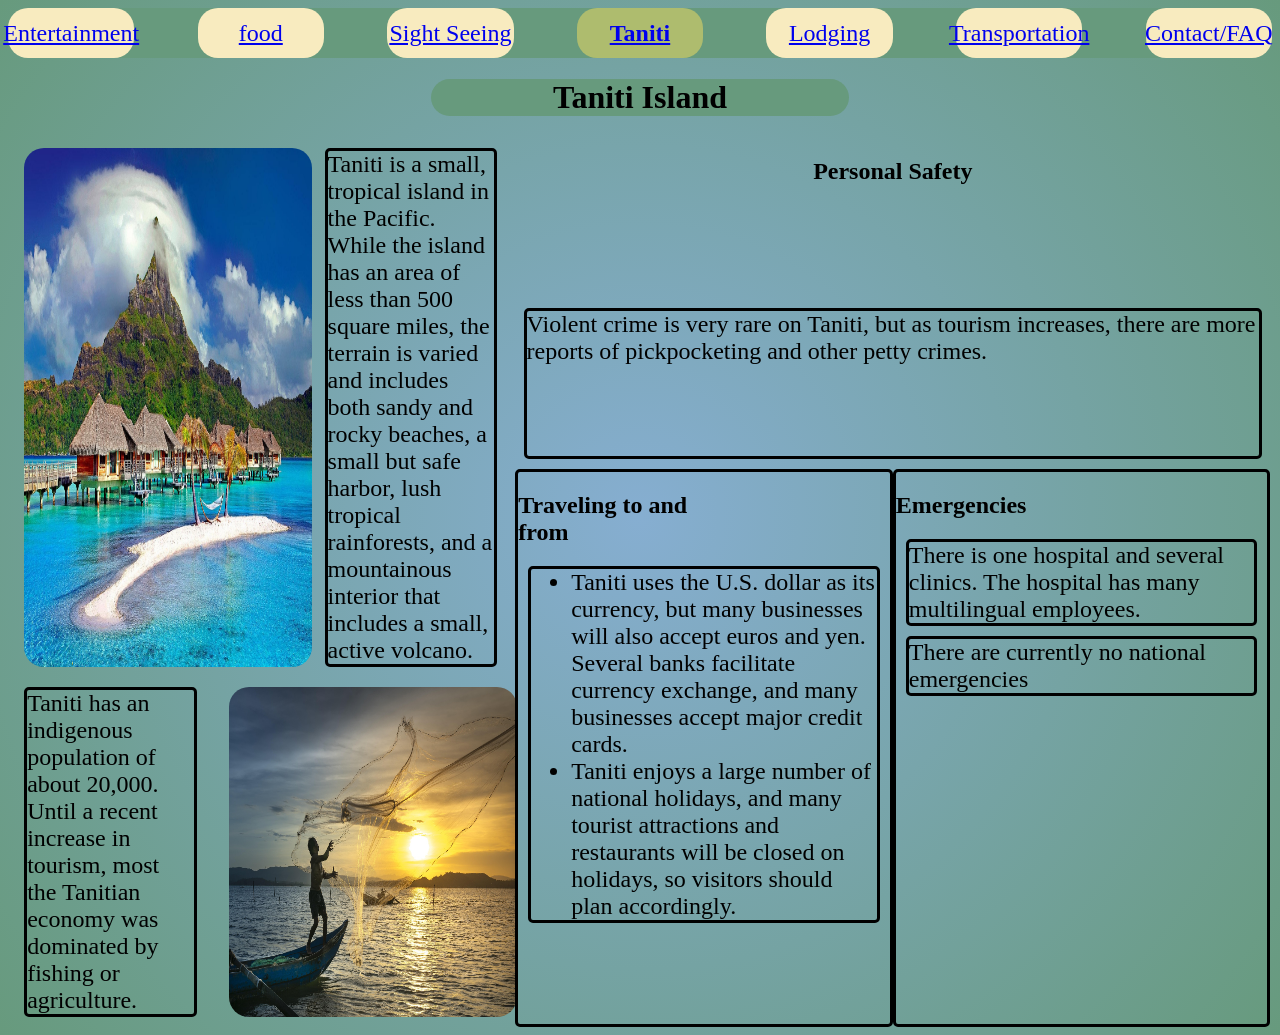
==== index.html @ 6dac9e41 "created site" ====
<!DOCTYPE html>
<html>
<head>
    <title>Island Name - Welcome</title>
    <link rel="stylesheet" href="style.css">
</head>
<body>
    <header>
        <nav>
            <ul class="flex center nav-links">
                <li class="flex center nav-item"><a href="Content-Entertainment.html">Entertainment</a></li>
                <li class="flex center nav-item"><a href="Content-food.html">food</a></li>
                <li class="flex center nav-item"><a href="Content-SightSeeing.html">Sight Seeing</a></li>
                <li class="flex center nav-item" id="Current-location"><a href="index.html">Taniti</a></li>
                <li class="flex center nav-item"><a href="Content-Lodging.html">Lodging</a></li>
                <li class="flex center nav-item"><a href="Content-Transportation.html">Transportation</a></li>
                <li class="flex center nav-item"><a href="contact.html">Contact/FAQ</a></li>
            </ul>
        </nav>
    </header>
    <div class="flex center">
        <h1 class="flex center">Taniti Island</h1>
    </div>
    <div class="flex">
        <div class="container1">
            <div class="flex wrap contentLeft">
                <div class="flex generalinfo"><img src="Taniti-Island.jpg" id="Taniti-Island"></div>
                <p class="flex GIcontent">Taniti is a small, tropical island in the Pacific. While the island has an area of less than 500 square miles, the terrain is varied and includes both sandy and rocky beaches, a small but safe harbor, lush tropical rainforests, and a mountainous interior that includes a small, active volcano.</p>
                <p class = "flex GIcontent">Taniti has an indigenous population of about 20,000. Until a recent increase in tourism, most the Tanitian economy was dominated by fishing or agriculture.</p>
                <div class=" flex generalinfo"><img src="Fishing-Boat.jpg" id="Fishing-boat"></div>
            
            </div>
        </div>
        <div class = "flex wrap center container2">
            <h2 class="flex center title">Personal Safety</h2>
            <p>Violent crime is very rare on Taniti, but as tourism increases, there are more reports of pickpocketing and other petty crimes. </p>
            
                
                <div class="Right-Content-lower">
                    <h2 id="Traveling">Traveling to and from</h2>
                    <ul>
                        <li>Taniti uses the U.S. dollar as its currency, but many businesses will also accept euros and yen. Several banks facilitate currency exchange, and many businesses accept major credit cards.</li>
                        <li>Taniti enjoys a large number of national holidays, and many tourist attractions and restaurants will be closed on holidays, so visitors should plan accordingly.</li>
                    </ul>
                </div>
                <div class="Right-Content-lower">
                    <h2 id="Emergency">Emergencies</h2>
                    <p>There is one hospital and several clinics. The hospital has many multilingual employees. </p><p> There are currently no national emergencies </p>
                </div> 
            
        </div>
    </div>
    <footer>
    </footer>
</body>
</html>
---- style.css ----
/*General tags*/
body{background: radial-gradient(circle, #86AED1,#679A7D); display: block;}

header, footer{
    display:block;
    background-color: #679A7D;
    border-radius: 20px;
}
h1{
    background-color:#679A7D;
    width: 33%;
    border-radius: 20px;
}
h2{
    height:auto;
}
p, ul{ 
    font-size:x-large; 
    border: 3px solid black; 
    border-radius: 5px; 
    margin:10px;
}

img{border-radius: 20px; margin: 10px; width:100%}
th{font-size: x-large;}
td{width: 50%; font-size: 20pt}
tr, td{border: 1px solid black}

/* END General tags*/

/*Class tags*/
.title{height: 30px}
.container1{width: 40%;}
.container2{width: 60%;}
.contentLeft{justify-content: space-around;}
.GIcontent{max-width: 33%;}
.Right-Content-lower{width: 49%; border: 3px solid black; border-radius: 5px; }
.Content-Image, .Content-Table, .Content-Box{width: 32%}

.large-text{font-size: x-large;}
.flex { display: flex; }
.center { justify-content: center; }
.left{justify-content: left;}
.full-width { width: 100%; }
.wrap{flex-wrap: wrap;}

.generalinfo{
    width: 57%; 
    align-content: center;
}
.nav-item{
    align-items: center; 
    background-color: #F8EBBF; 
    border-radius: 20px; 
    width: 10%; 
    height: 100%;
}
.nav-links{
    border: none;
    height: 50px;
    padding: 0;
    margin: 0;
    justify-content: space-between;
    align-items: center;
    list-style: none;
    
}



/* END Class tags*/

/*ID tags*/
#Taniti-Island, #Fishing-boat{
    height: auto;
    margin: 10px;
}

#Current-location{
    font-weight: bolder;
    background-color: #AEBC6E; 
}
#Safety{
    border: 1px solid Black;
   
}
#Traveling, #Emergency{
    width: 50%;
}
/* END ID tags*/
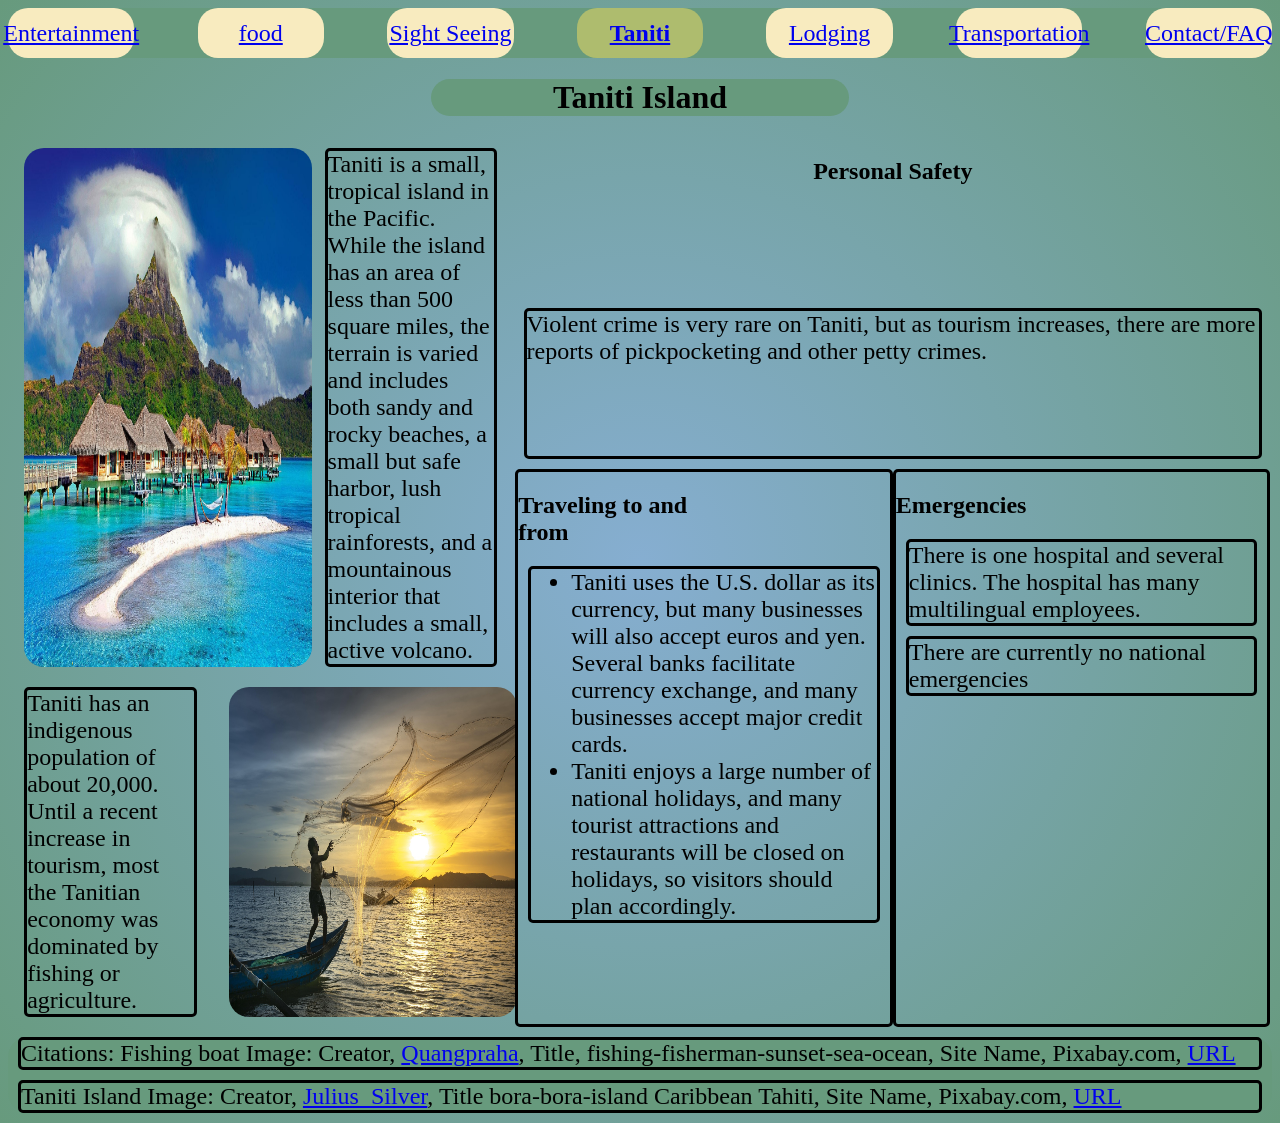
==== commit 14ccf2d0: "Added Citations to footer on each page for images. Also fixed table on Transportation page by removi" ====
--- a/index.html
+++ b/index.html
@@ -1,7 +1,7 @@
 <!DOCTYPE html>
 <html>
 <head>
-    <title>Island Name - Welcome</title>
+    <title>Taniti Home</title>
     <link rel="stylesheet" href="style.css">
 </head>
 <body>
@@ -24,10 +24,10 @@
     <div class="flex">
         <div class="container1">
             <div class="flex wrap contentLeft">
-                <div class="flex generalinfo"><img src="Taniti-Island.jpg" id="Taniti-Island"></div>
+                <div class="flex generalinfo"><img src="Taniti-Island.jpg" id="Taniti-Island" alt="photo of a cluster of huts on an island with a mountain in the backgound"></div>
                 <p class="flex GIcontent">Taniti is a small, tropical island in the Pacific. While the island has an area of less than 500 square miles, the terrain is varied and includes both sandy and rocky beaches, a small but safe harbor, lush tropical rainforests, and a mountainous interior that includes a small, active volcano.</p>
                 <p class = "flex GIcontent">Taniti has an indigenous population of about 20,000. Until a recent increase in tourism, most the Tanitian economy was dominated by fishing or agriculture.</p>
-                <div class=" flex generalinfo"><img src="Fishing-Boat.jpg" id="Fishing-boat"></div>
+                <div class=" flex generalinfo"><img src="Fishing-Boat.jpg" id="Fishing-boat" alt="photo of man on a fishing boat casting a net into the water"></div>
             
             </div>
         </div>
@@ -50,7 +50,10 @@
             
         </div>
     </div>
-    <footer>
-    </footer>
+<footer>
+        <p>Citations: Fishing boat Image: Creator, <a href ="https://pixabay.com/users/quangpraha-7201644/" target ="_blank">Quangpraha</a>, Title, fishing-fisherman-sunset-sea-ocean, Site Name, Pixabay.com, <a href = "https://pixabay.com/photos/fishing-fisherman-sunset-sea-ocean-3062034/" target ="_blank">URL</a>
+        <p>Taniti Island Image: Creator, <a href ="https://pixabay.com/users/julius_silver-4371822/" target ="_blank">Julius_Silver</a>, Title bora-bora-island Caribbean Tahiti, Site Name, Pixabay.com, <a href = "https://pixabay.com/photos/bora-bora-island-caribbean-tahiti-3023437/" target ="_blank">URL</a>
+
+        </footer>
 </body>
 </html>
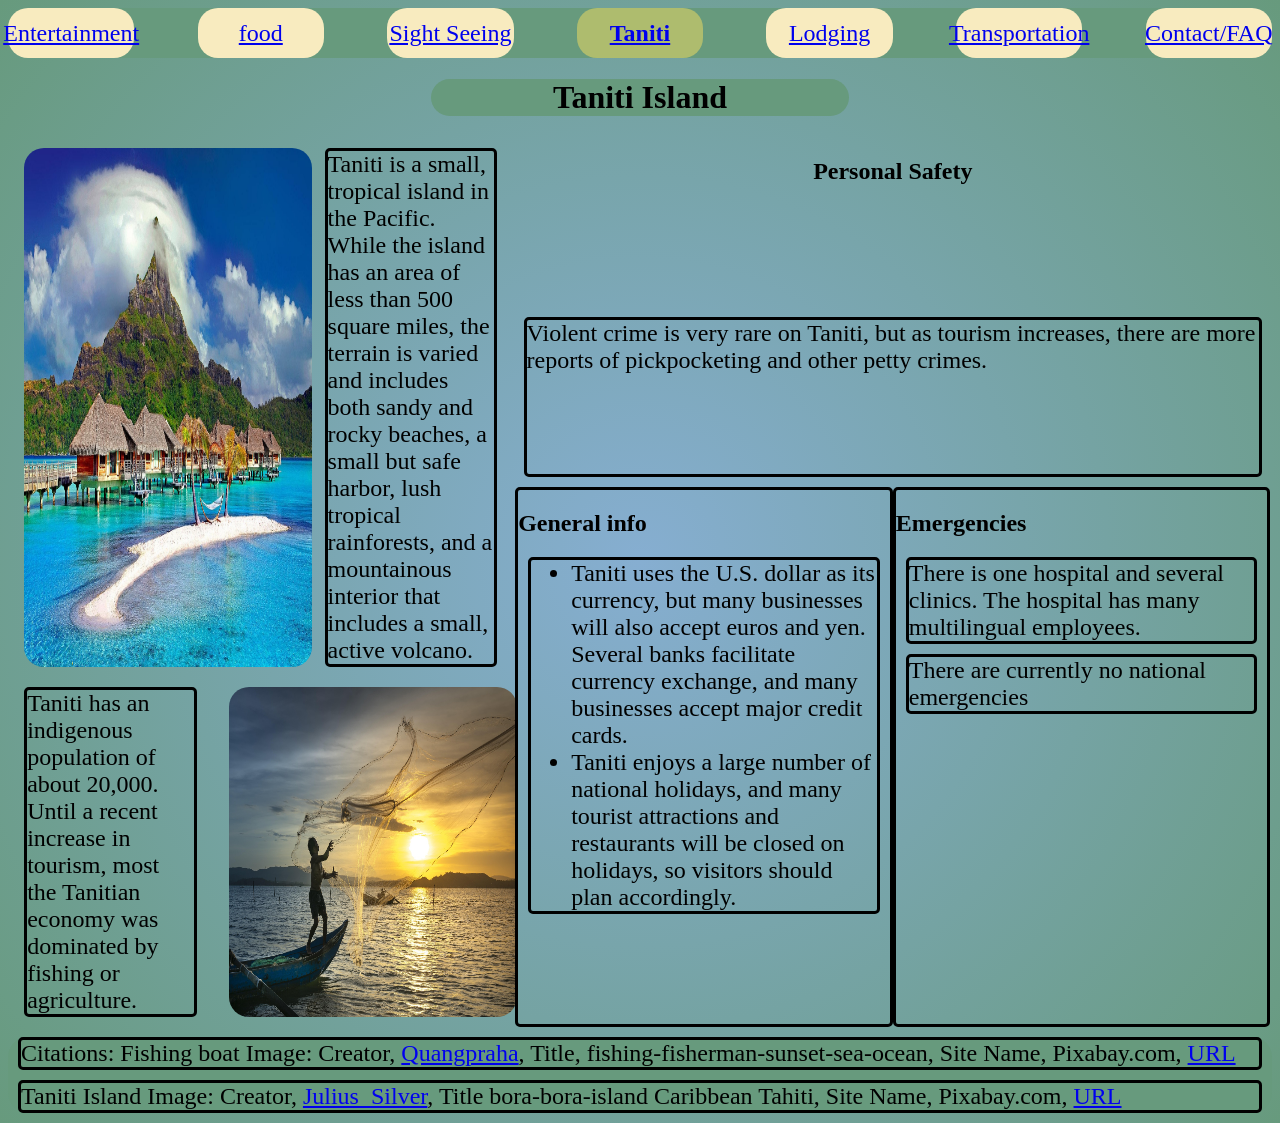
==== commit 695e2350: "Added Placeholder Page that can be replaced with local business links or .gov pages." ====
--- a/index.html
+++ b/index.html
@@ -37,7 +37,7 @@
             
                 
                 <div class="Right-Content-lower">
-                    <h2 id="Traveling">Traveling to and from</h2>
+                    <h2 id="Traveling">General info</h2>
                     <ul>
                         <li>Taniti uses the U.S. dollar as its currency, but many businesses will also accept euros and yen. Several banks facilitate currency exchange, and many businesses accept major credit cards.</li>
                         <li>Taniti enjoys a large number of national holidays, and many tourist attractions and restaurants will be closed on holidays, so visitors should plan accordingly.</li>
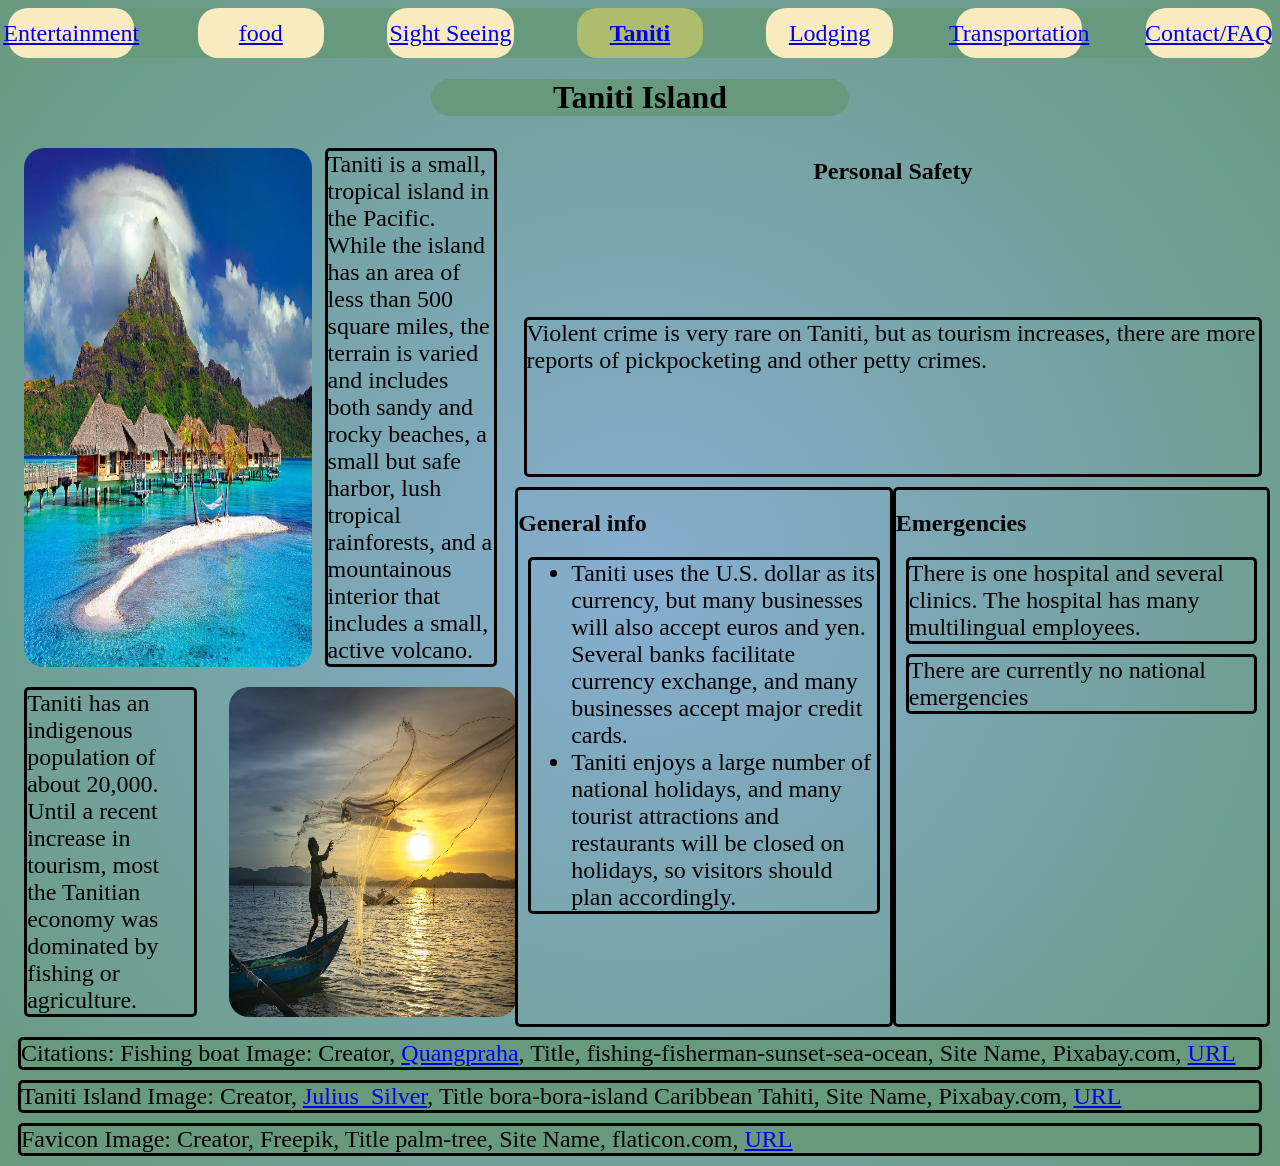
==== commit 09979721: "Updated Placeholder site to have The correct title, and added favicons to all pages with a citation " ====
--- a/index.html
+++ b/index.html
@@ -2,6 +2,7 @@
 <html>
 <head>
     <title>Taniti Home</title>
+    <link rel="icon" type="image/x-icon" href="palm-tree.png">
     <link rel="stylesheet" href="style.css">
 </head>
 <body>
@@ -51,9 +52,9 @@
         </div>
     </div>
 <footer>
-        <p>Citations: Fishing boat Image: Creator, <a href ="https://pixabay.com/users/quangpraha-7201644/" target ="_blank">Quangpraha</a>, Title, fishing-fisherman-sunset-sea-ocean, Site Name, Pixabay.com, <a href = "https://pixabay.com/photos/fishing-fisherman-sunset-sea-ocean-3062034/" target ="_blank">URL</a>
-        <p>Taniti Island Image: Creator, <a href ="https://pixabay.com/users/julius_silver-4371822/" target ="_blank">Julius_Silver</a>, Title bora-bora-island Caribbean Tahiti, Site Name, Pixabay.com, <a href = "https://pixabay.com/photos/bora-bora-island-caribbean-tahiti-3023437/" target ="_blank">URL</a>
-
+        <p>Citations: Fishing boat Image: Creator, <a href ="https://pixabay.com/users/quangpraha-7201644/" target ="_blank">Quangpraha</a>, Title, fishing-fisherman-sunset-sea-ocean, Site Name, Pixabay.com, <a href = "https://pixabay.com/photos/fishing-fisherman-sunset-sea-ocean-3062034/" target ="_blank">URL</a></p>
+        <p>Taniti Island Image: Creator, <a href ="https://pixabay.com/users/julius_silver-4371822/" target ="_blank">Julius_Silver</a>, Title bora-bora-island Caribbean Tahiti, Site Name, Pixabay.com, <a href = "https://pixabay.com/photos/bora-bora-island-caribbean-tahiti-3023437/" target ="_blank">URL</a></p>
+        <p>Favicon Image: Creator, Freepik, Title palm-tree, Site Name, flaticon.com, <a href = "https://www.flaticon.com/free-icons/palm-tree" target ="_blank">URL</a></p>
         </footer>
 </body>
 </html>
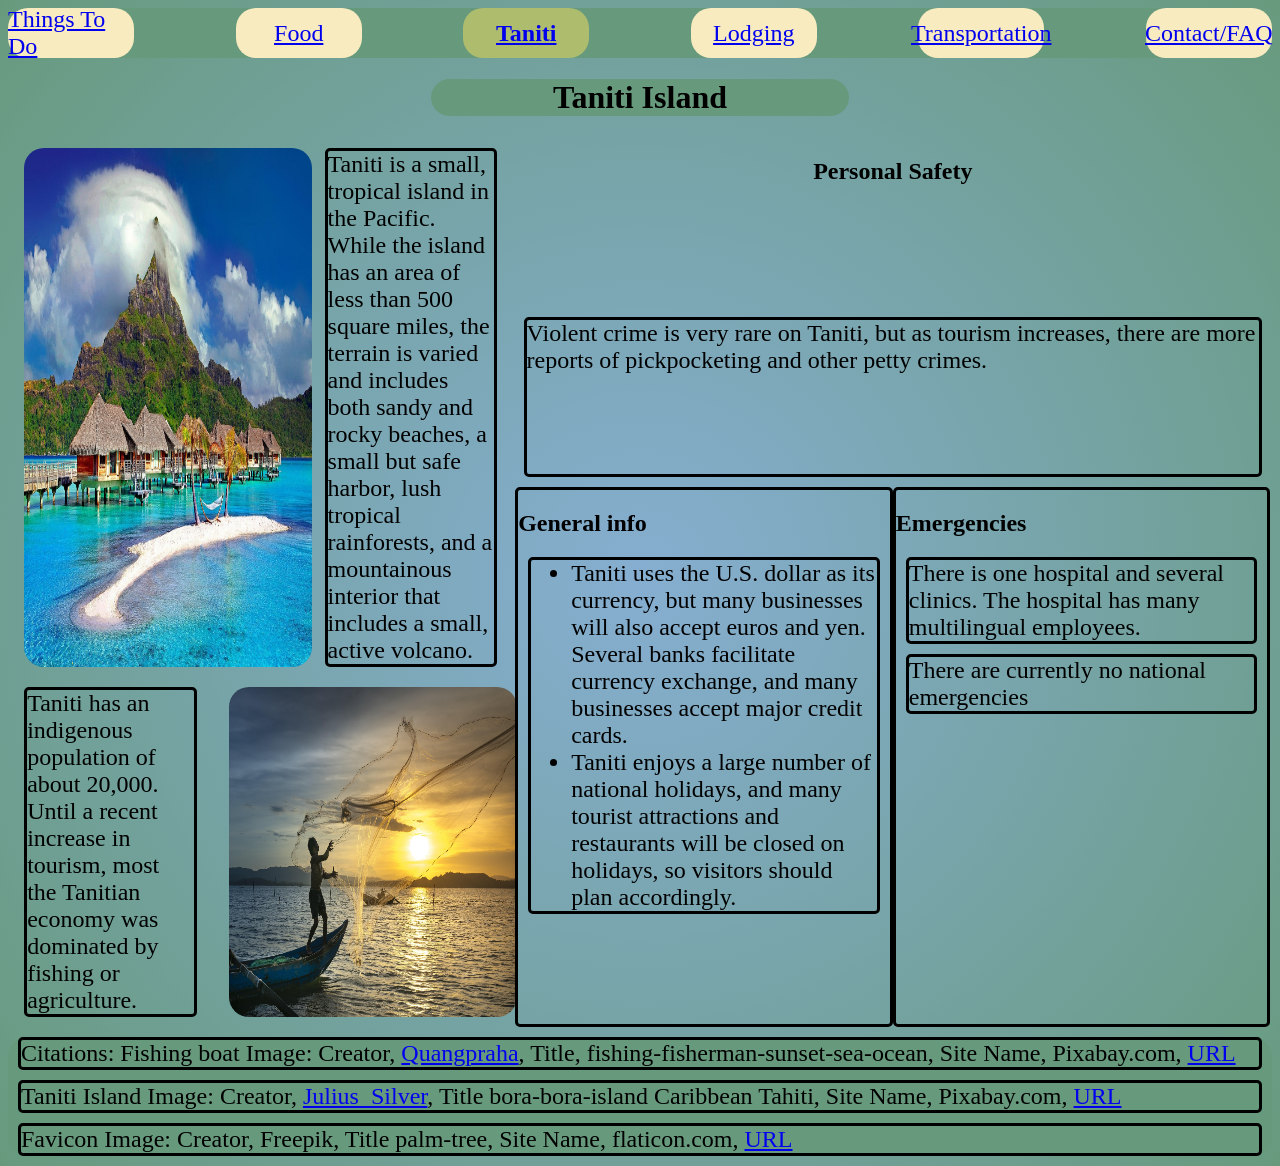
==== commit 31bdf1b5: "Renamed Entertainment to "Things_To_Do" merged Sighseeing into "things to do", merged items in food " ====
--- a/index.html
+++ b/index.html
@@ -9,9 +9,8 @@
     <header>
         <nav>
             <ul class="flex center nav-links">
-                <li class="flex center nav-item"><a href="Content-Entertainment.html">Entertainment</a></li>
-                <li class="flex center nav-item"><a href="Content-food.html">food</a></li>
-                <li class="flex center nav-item"><a href="Content-SightSeeing.html">Sight Seeing</a></li>
+                <li class="flex center nav-item"><a href="Content-Things_To_Do.html">Things To Do</a></li>
+                <li class="flex center nav-item"><a href="Content-food.html">Food</a></li>
                 <li class="flex center nav-item" id="Current-location"><a href="index.html">Taniti</a></li>
                 <li class="flex center nav-item"><a href="Content-Lodging.html">Lodging</a></li>
                 <li class="flex center nav-item"><a href="Content-Transportation.html">Transportation</a></li>
